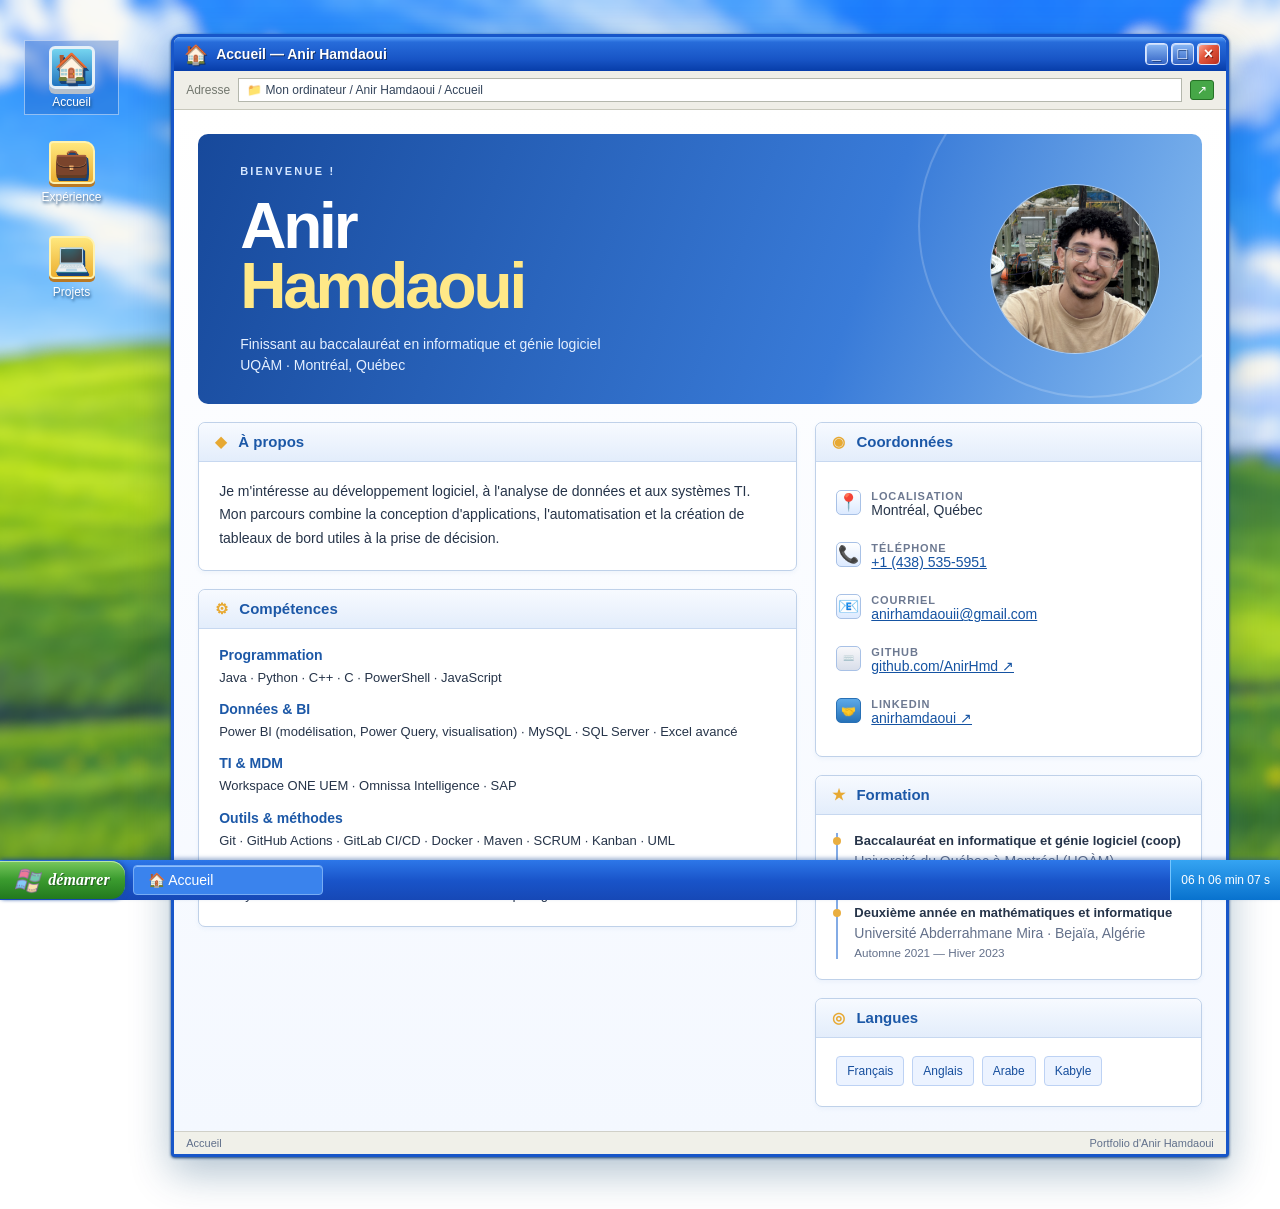
==== index.html @ f5b2ce9e "Add interactive Windows XP portfolio features" ====
<!doctype html>
<html lang="fr">
  <head>
    <meta charset="utf-8">
    <meta name="viewport" content="width=device-width,initial-scale=1">
    <meta name="theme-color" content="#245edb">
    <meta name="description" content="Portfolio d'Anir Hamdaoui — informatique, génie logiciel et analyse TI.">
    <title>
      Accueil • Anir Hamdaoui
    </title>
    <link rel="icon" href="favicon.svg" type="image/svg+xml">
    <link rel="stylesheet" href="style.css">
  </head>
  <body data-page="accueil">
    <div class="desktop">
      <!-- Navigation principale. -->
      <header class="desktop-icons" aria-label="Navigation principale">
        <a class="desktop-icon active" href="index.html" aria-current="page">
          <span class="icon-screen" aria-hidden="true">
            🏠
          </span>
          <span>
            Accueil
          </span>
        </a>
        <a class="desktop-icon" href="experience.html">
          <span class="icon-folder" aria-hidden="true">
            💼
          </span>
          <span>
            Expérience
          </span>
        </a>
        <a class="desktop-icon" href="projets.html">
          <span class="icon-folder" aria-hidden="true">
            💻
          </span>
          <span>
            Projets
          </span>
        </a>
      </header>
      <!-- Fenêtre Windows XP. -->
      <main class="window main-window" id="main-content">
        <div class="titlebar">
          <span class="title-icon" aria-hidden="true">
            🏠
          </span>
          <span class="title">
            Accueil — Anir Hamdaoui
          </span>
          <div class="window-buttons" aria-label="Commandes de la fenêtre">
            <span class="window-control" aria-hidden="true">_</span>
            <span class="window-control" aria-hidden="true">□</span>
            <button class="window-control close-button" type="button" aria-label="Fermer le site">×</button>
          </div>
        </div>
        <div class="address-bar">
          <span>
            Adresse
          </span>
          <div>
            📁 Mon ordinateur / Anir Hamdaoui / Accueil
          </div>
          <span class="go" aria-hidden="true">
            ↗
          </span>
        </div>
        <div class="window-body">
          <div class="xp-banner">
            <div>
              <span class="banner-kicker">
                Bienvenue !
              </span>
              <h1>
                Anir
                <br>
                <em>
                  Hamdaoui
                </em>
              </h1>
              <p>
                Finissant au baccalauréat en informatique et génie logiciel
                <br>
                UQÀM · Montréal, Québec
              </p>
            </div>
            <div class="avatar">
              <img src="portrait.jpg" alt="Portrait d'Anir Hamdaoui" width="170" height="170">
            </div>
          </div>
          <!-- Présentation, compétences et informations personnelles... -->
          <div class="home-grid">
            <div class="main-column">
              <section class="panel">
                <h2>
                  <span class="section-icon">
                    ◆
                  </span>
                  À propos
                </h2>
                <p>
                  Je m'intéresse au développement logiciel, à l'analyse de données et aux systèmes TI. Mon parcours combine la conception d'applications, l'automatisation et la création de tableaux de bord utiles à la prise de décision.
                </p>
              </section>
              <section class="panel">
                <h2>
                  <span class="section-icon">
                    ⚙
                  </span>
                  Compétences
                </h2>
                <div class="skills">
                  <div>
                    <strong>
                      Programmation
                    </strong>
                    <p>
                      Java · Python · C++ · C · PowerShell · JavaScript
                    </p>
                  </div>
                  <div>
                    <strong>
                      Données & BI
                    </strong>
                    <p>
                      Power BI (modélisation, Power Query, visualisation) · MySQL · SQL Server · Excel avancé
                    </p>
                  </div>
                  <div>
                    <strong>
                      TI & MDM
                    </strong>
                    <p>
                      Workspace ONE UEM · Omnissa Intelligence · SAP
                    </p>
                  </div>
                  <div>
                    <strong>
                      Outils & méthodes
                    </strong>
                    <p>
                      Git · GitHub Actions · GitLab CI/CD · Docker · Maven · SCRUM · Kanban · UML
                    </p>
                  </div>
                  <div>
                    <strong>
                      Analyse d'affaires
                    </strong>
                    <p>
                      Analyse fonctionnelle · Jira · documentation technique · gestion d'incidents
                    </p>
                  </div>
                </div>
              </section>
            </div>
            <aside class="side-column">
              <section class="panel">
                <h2>
                  <span class="section-icon">
                    ◉
                  </span>
                  Coordonnées
                </h2>
                <dl class="details">
                  <div class="contact-line">
                    <span class="contact-icon" aria-hidden="true">
                      📍
                    </span>
                    <div>
                      <dt>
                        Localisation
                      </dt>
                      <dd>
                        Montréal, Québec
                      </dd>
                    </div>
                  </div>
                  <div class="contact-line">
                    <span class="contact-icon" aria-hidden="true">
                      📞
                    </span>
                    <div>
                      <dt>
                        Téléphone
                      </dt>
                      <dd>
                        <a href="tel:+14385355951">
                          +1 (438) 535-5951
                        </a>
                      </dd>
                    </div>
                  </div>
                  <div class="contact-line">
                    <span class="contact-icon" aria-hidden="true">
                      📧
                    </span>
                    <div>
                      <dt>
                        Courriel
                      </dt>
                      <dd>
                        <a href="mailto:anirhamdaouii@gmail.com">
                          anirhamdaouii@gmail.com
                        </a>
                      </dd>
                    </div>
                  </div>
                  <div class="contact-line">
                    <span class="contact-icon brand-github" aria-hidden="true">
                      ⌨️
                    </span>
                    <div>
                      <dt>
                        GitHub
                      </dt>
                      <dd>
                        <a href="https://github.com/AnirHmd" target="_blank" rel="noopener noreferrer">
                          github.com/AnirHmd ↗
                        </a>
                      </dd>
                    </div>
                  </div>
                  <div class="contact-line">
                    <span class="contact-icon brand-linkedin" aria-hidden="true">
                      🤝
                    </span>
                    <div>
                      <dt>
                        LinkedIn
                      </dt>
                      <dd>
                        <a href="https://linkedin.com/in/anirhamdaoui" target="_blank" rel="noopener noreferrer">
                          anirhamdaoui ↗
                        </a>
                      </dd>
                    </div>
                  </div>
                </dl>
              </section>
              <section class="panel">
                <h2>
                  <span class="section-icon">
                    ★
                  </span>
                  Formation
                </h2>
                <div class="timeline">
                  <article>
                    <strong>
                      Baccalauréat en informatique et génie logiciel (coop)
                    </strong>
                    <span>
                      Université du Québec à Montréal (UQÀM)
                    </span>
                    <small>
                      Hiver 2024 — Automne 2026
                    </small>
                  </article>
                  <article>
                    <strong>
                      Deuxième année en mathématiques et informatique
                    </strong>
                    <span>
                      Université Abderrahmane Mira · Bejaïa, Algérie
                    </span>
                    <small>
                      Automne 2021 — Hiver 2023
                    </small>
                  </article>
                </div>
              </section>
              <section class="panel">
                <h2>
                  <span class="section-icon">
                    ◎
                  </span>
                  Langues
                </h2>
                <div class="languages">
                  <span>
                    Français
                  </span>
                  <span>
                    Anglais
                  </span>
                  <span>
                    Arabe
                  </span>
                  <span>
                    Kabyle
                  </span>
                </div>
              </section>
            </aside>
          </div>
        </div>
        <div class="statusbar">
          <span>
            Accueil
          </span>
          <span>
            Portfolio d'Anir Hamdaoui
          </span>
        </div>
      </main>
    </div>
    <!-- Barre des tâches persistante et horloge locale. -->
    <footer class="taskbar">
      <button class="start-button" type="button" aria-expanded="false" aria-controls="start-menu">
        <img src="windows-xp-logo.png" alt="" width="27" height="27">
        démarrer
      </button>
      <div class="task-item">
        <span aria-hidden="true">
          🏠
        </span>
        Accueil
      </div>
      <div class="task-spacer">
      </div>
      <span class="tray" id="clock" aria-label="Heure actuelle">
      </span>
    </footer>
    <!-- Navigation secondaire ouverte par le bouton Démarrer. -->
    <!-- Menu Démarrer inspiré de Windows XP. -->
    <div class="start-menu" id="start-menu" hidden>
      <div class="start-head">
        <img src="portrait.jpg" alt="Portrait d'Anir Hamdaoui" width="52" height="52">
        <div>
          <strong>Anir Hamdaoui</strong>
          <span>Portfolio personnel</span>
        </div>
      </div>
      <div class="start-menu-columns">
        <nav class="start-primary" aria-label="Pages du portfolio">
          <a href="index.html"><span class="start-icon">🏠</span><span><strong>Accueil</strong><small>Profil et compétences</small></span></a>
          <a href="experience.html"><span class="start-icon">💼</span><span><strong>Expérience</strong><small>Mon parcours professionnel</small></span></a>
          <a href="projets.html"><span class="start-icon">💻</span><span><strong>Projets</strong><small>Mes réalisations</small></span></a>
          <a href="mailto:anirhamdaouii@gmail.com"><span class="start-icon">📧</span><span><strong>Courriel</strong><small>Me contacter</small></span></a>
        </nav>
        <nav class="start-secondary" aria-label="Liens personnels">
          <a href="https://github.com/AnirHmd" target="_blank" rel="noopener noreferrer">⌨️ <span>Mon GitHub</span></a>
          <a href="https://linkedin.com/in/anirhamdaoui" target="_blank" rel="noopener noreferrer">🤝 <span>Mon LinkedIn</span></a>
          <a href="index.html#main-content">📄 <span>Mon profil</span></a>
        </nav>
      </div>
      <div class="start-foot">
        <span class="start-foot-hint">Windows XP Professionnel</span>
        <button class="power-button" type="button" data-shutdown>
          <span class="power-icon" aria-hidden="true">⏻</span>
          Arrêter l'ordinateur
        </button>
      </div>
    </div>
    <!-- Écran volontairement infini déclenché par Arrêter. -->
    <div class="xp-update-screen" id="xp-update-screen" hidden role="dialog" aria-modal="true" aria-labelledby="update-title">
      <div class="update-panel">
        <img src="windows-xp-logo.png" alt="" width="92" height="92">
        <p class="update-brand">Microsoft Windows <strong>xp</strong></p>
        <h2 id="update-title">Installation des mises à jour...</h2>
        <p>Veuillez patienter pendant que Windows installe les mises à jour.</p>
        <div class="update-progress" aria-label="Installation en cours"><span></span></div>
        <small>N'éteignez pas votre ordinateur.</small>
      </div>
    </div>
    <script src="app.js" defer>
    </script>
  </body>
</html>
---- style.css ----
/* Couleurs et typographie de base, inspirées de Windows XP. */
:root {
  font-family: Tahoma,Verdana,sans-serif;
  color: #263449;
  font-size: 14px;
}

* {
  box-sizing: border-box;
}

html {
  min-height: 100%;
}

body {
  margin: 0;
  min-height: 100vh;

  background-image: url("Fond portfolio.png");
  background-size: cover;
  background-position: center;
  background-repeat: no-repeat;
  background-attachment: fixed;
}

body:before {
  display: none;
}

/* Bureau et raccourcis de navigation. */
.desktop {
  position: relative;
  min-height: calc(100vh - 40px);
  padding: 34px clamp(18px,4vw,70px) 52px;
  max-width: 1500px;
  margin: auto;
}

.desktop-icons {
  position: absolute;
  top: 40px;
  left: 24px;
  display: grid;
  gap: 20px;
}

.desktop-icon {
  width: 95px;
  display: grid;
  justify-items: center;
  gap: 6px;
  padding: 5px;
  color: white;
  text-decoration: none;
  text-align: center;
  text-shadow: 1px 2px 3px #174575;
  font-size: 12px;
  border: 1px solid transparent;
}

.desktop-icon:hover,.desktop-icon.active {
  background: #1756bc55;
  border-color: #ffffff77;
}

.desktop-icon>span:first-child {
  width: 46px;
  height: 43px;
  display: grid;
  place-items: center;
  font: bold 28px Georgia;
  color: white;
  text-shadow: 1px 2px #17447b,2px 3px #17447b;
}

.icon-screen {
  background: linear-gradient(#75d4ef,#2075c0);
  border: 3px solid #e5f0f8;
  border-radius: 6px;
  box-shadow: 0 5px #b4bfcc;
}

.icon-folder {
  background: linear-gradient(#ffe77d,#ecaf31);
  border: 2px solid #fff2ae;
  border-radius: 4px 10px 5px 5px;
  box-shadow: 0 3px #ba7923;
}

/* Fenêtre principale et ses barres. */
.window {
  background: #f5f5ef;
  border: 3px solid #1756c9;
  border-radius: 9px 9px 4px 4px;
  box-shadow: 0 16px 40px #083c684f,0 1px 3px #163d74;
  overflow: hidden;
}

.main-window {
  margin-left: 120px;
  max-width: 1120px;
  min-height: 640px;
}

.titlebar {
  height: 34px;
  background: linear-gradient(#5aa2fa 0%,#276cda 15%,#1855c6 65%,#073da9);
  color: white;
  display: flex;
  align-items: center;
  padding: 0 6px 0 10px;
  gap: 8px;
  text-shadow: 1px 1px #12316b;
  font-weight: bold;
}

.title-icon {
  font-size: 19px;
  color: #ffe06b;
}

.title {
  flex: 1;
}

.window-buttons {
  display: flex;
  gap: 3px;
}

.window-buttons i {
  font: 700 16px Arial;
  width: 23px;
  height: 22px;
  border: 1px solid #d9e5fd;
  border-radius: 4px;
  background: linear-gradient(#8bb9f5,#3364c5);
  text-align: center;
  font-style: normal;
  line-height: 18px;
  box-shadow: inset 1px 1px #c5dbfc;
}

.window-buttons i:last-child {
  background: linear-gradient(#f5a089,#c8412a);
}

.address-bar {
  display: flex;
  align-items: center;
  gap: 8px;
  padding: 7px 12px;
  background: #efeee7;
  border-bottom: 1px solid #c8c8bc;
  color: #72776e;
  font-size: 12px;
}

.address-bar div {
  flex: 1;
  background: white;
  border: 1px solid #b4b7ad;
  padding: 4px 8px;
  color: #33445b;
  white-space: nowrap;
  overflow: hidden;
  text-overflow: ellipsis;
}

.address-bar .go {
  background: #46a747;
  color: white;
  border: 1px solid #267126;
  padding: 2px 6px;
  border-radius: 3px;
}

.window-body {
  background: linear-gradient(#fff 0%,#f4f8ff 100%);
  padding: 24px;
  min-height: 500px;
}

/* En-tête du profil sur la page d'accueil. */
.xp-banner {
  border-radius: 10px;
  background: linear-gradient(110deg,#17499b,#397bd8 65%,#87bcf0);
  min-height: 245px;
  display: flex;
  align-items: center;
  justify-content: space-between;
  padding: 28px 42px;
  color: white;
  overflow: hidden;
  position: relative;
}

.xp-banner:after {
  content: '';
  position: absolute;
  width: 340px;
  height: 340px;
  border: 2px solid #ffffff2e;
  border-radius: 50%;
  right: -60px;
  top: -80px;
}

.banner-kicker,.overline {
  font-size: 11px;
  font-weight: bold;
  text-transform: uppercase;
  letter-spacing: .2em;
  color: #d4e6ff;
}

.xp-banner h1 {
  font-size: clamp(40px,5vw,70px);
  line-height: .94;
  letter-spacing: -.05em;
  margin: 18px 0;
}

.xp-banner h1 em {
  font-style: normal;
  color: #ffe887;
}

.xp-banner p {
  line-height: 1.5;
  margin: 0;
  color: #e5f0ff;
}

.avatar {
  width: 170px;
  height: 170px;
  border-radius: 50%;
  background: #ffffff28;
  border: 1px solid #ffffff66;
  display: grid;
  place-items: center;
  z-index: 1;
  flex: none;
}

/* Colonnes de contenu : compétences, coordonnées et formation. */
.home-grid {
  display: grid;
  grid-template-columns: minmax(0,1.55fr) minmax(260px,1fr);
  gap: 18px;
  margin-top: 18px;
}

.main-column,.side-column {
  display: grid;
  align-content: start;
  gap: 18px;
}

.panel,.experience-card,.project-card {
  background: #fff;
  border: 1px solid #bfd1e9;
  border-radius: 7px;
  box-shadow: 0 2px 4px #bfd1e82e;
}

.panel {
  padding: 20px;
}

.panel h2 {
  margin: -20px -20px 18px;
  padding: 10px 16px;
  background: linear-gradient(#f7faff,#e3edfb);
  border-bottom: 1px solid #c7d8f0;
  border-radius: 7px 7px 0 0;
  color: #1c58a7;
  font-size: 15px;
}

.section-icon {
  color: #e7a933;
  margin-right: 7px;
}

.panel p {
  line-height: 1.65;
  margin: 0;
}

.tag-row span,.languages span {
  background: #ecf3ff;
  border: 1px solid #bdd2f4;
  color: #164e9d;
  border-radius: 4px;
  padding: 7px 10px;
  text-decoration: none;
  font-size: 12px;
}

.skills {
  display: grid;
  gap: 13px;
}

.skills strong {
  color: #1c58a7;
}

.skills p {
  font-size: 13px;
  margin-top: 4px;
}

.details {
  margin: 0;
  display: grid;
  gap: 4px;
}

.details dt {
  font-size: 11px;
  text-transform: uppercase;
  letter-spacing: .08em;
  color: #6d7991;
  font-weight: bold;
  margin-top: 8px;
}

.details dd {
  margin: 0;
  overflow-wrap: anywhere;
}

.details a,.panel a {
  color: #1553a2;
}

.timeline {
  border-left: 2px solid #83abe5;
  padding-left: 16px;
  display: grid;
  gap: 18px;
}

.timeline article {
  position: relative;
  display: grid;
  gap: 5px;
}

.timeline article:before {
  content: '';
  position: absolute;
  width: 8px;
  height: 8px;
  border-radius: 50%;
  background: #e9ae40;
  left: -21px;
  top: 4px;
}

.timeline strong {
  font-size: 13px;
}

.timeline span,.timeline small {
  color: #63708a;
}

.languages {
  display: flex;
  gap: 8px;
}

.statusbar {
  display: flex;
  justify-content: space-between;
  padding: 5px 12px;
  background: #f0f0e9;
  border-top: 1px solid #d0d0c8;
  font-size: 11px;
  color: #61708b;
}

.page-heading {
  display: flex;
  align-items: center;
  gap: 20px;
  margin: 8px 0 26px;
  padding-bottom: 20px;
  border-bottom: 1px solid #cbdcf0;
}

.page-mark {
  width: 70px;
  height: 70px;
  border: 1px solid #96b9ec;
  border-radius: 14px;
  background: linear-gradient(#fafdff,#d6e7ff);
  display: grid;
  place-items: center;
  color: #2b66ba;
  font-size: 34px;
  box-shadow: inset 1px 1px white;
}

.overline {
  color: #467cba;
}

.page-heading h1 {
  font-size: 38px;
  letter-spacing: -.04em;
  color: #164b9d;
  margin: 2px 0;
}

.page-heading p {
  margin: 0;
  color: #64748b;
}

/* Cartes des expériences professionnelles. */
.experience-list {
  display: grid;
  gap: 16px;
}

.experience-card {
  padding: 21px 24px;
  border-left: 4px solid #3877cd;
}

.experience-top {
  display: flex;
  justify-content: space-between;
  gap: 16px;
  align-items: start;
}

.type-tag {
  font-size: 10px;
  text-transform: uppercase;
  letter-spacing: .12em;
  color: #1d62b1;
  font-weight: bold;
}

.experience-card h2,.project-card h2 {
  color: #173e7b;
  font-size: 21px;
  margin: 7px 0 5px;
}

.company {
  font-size: 13px;
  color: #596d8a;
  margin: 0;
}

.date-tag {
  background: #f0f5fc;
  border: 1px solid #c9d8ef;
  border-radius: 4px;
  padding: 7px 9px;
  color: #375c90;
  font-size: 11px;
  white-space: nowrap;
}

.experience-card ul {
  margin: 18px 0;
  padding-left: 20px;
  line-height: 1.6;
}

.experience-card li+li {
  margin-top: 8px;
}

.experience-card.compact p {
  line-height: 1.6;
}

.tag-row {
  display: flex;
  gap: 7px;
  flex-wrap: wrap;
  margin-top: 16px;
}

.tag-row span {
  padding: 5px 8px;
}

/* Cartes des trois projets. */
.project-grid {
  display: grid;
  grid-template-columns: repeat(2,minmax(0,1fr));
  gap: 18px;
}

.project-card {
  overflow: hidden;
  display: flex;
  flex-direction: column;
}

.project-card:last-child {
  grid-column: 1/-1;
}

.project-illustration {
  height: 150px;
  position: relative;
  overflow: hidden;
  display: grid;
  place-items: center;
  background: linear-gradient(135deg,#194d9d,#75afea);
}

.project-illustration.monitor {
  background: linear-gradient(135deg,#2e778a,#7cc6cb);
}

.project-illustration.rentia {
  background: linear-gradient(135deg,#6957a3,#b4a0dc);
}

.project-glyph {
  position: relative;
  z-index: 1;
  font-size: 70px;
  font-weight: bold;
  color: #ffffffed;
  text-shadow: 0 4px 10px #173c6666;
}

.project-illustration:before,.project-illustration:after {
  content: '';
  position: absolute;
  border: 1px solid #ffffff4d;
  width: 220px;
  height: 220px;
  border-radius: 50%;
  right: -55px;
  top: -90px;
}

.project-illustration:after {
  right: auto;
  left: -80px;
  top: 60px;
}

.project-content {
  padding: 22px;
  flex: 1;
}

.project-subtitle {
  font-weight: bold;
  color: #536a88;
  margin: 0 0 14px;
}

.project-content>p:last-of-type {
  line-height: 1.6;
  margin: 0;
}

/* Barre des tâches et menu Démarrer. */
.taskbar {
  height: 40px;
  position: fixed;
  bottom: 0;
  left: 0;
  right: 0;
  z-index: 10;
  background: linear-gradient(#2d77e8,#1954c9 52%,#1648b6);
  display: flex;
  align-items: center;
  color: white;
  box-shadow: 0 -2px 4px #17479266;
}

.start-button {
  height: 38px;
  min-width: 125px;
  border: 0;
  border-radius: 0 14px 14px 0;
  background: linear-gradient(#79c85e,#3b9c2f 48%,#22791e);
  color: white;
  text-shadow: 1px 1px #256323;
  font: bold italic 16px Tahoma;
  cursor: pointer;
  box-shadow: inset 0 1px #b9e4a9,2px 0 4px #184da8;
}

.task-item {
  background: #3a83ed;
  border: 1px solid #77acf4;
  border-radius: 4px;
  padding: 6px 14px;
  margin-left: 8px;
  min-width: 190px;
  box-shadow: inset 0 1px #8fc0ff;
}

.task-spacer {
  flex: 1;
}

.tray {
  height: 100%;
  display: grid;
  place-items: center;
  min-width: 78px;
  background: linear-gradient(#35a4f2,#0872ce);
  border-left: 1px solid #74c5ff;
  font-size: 12px;
}

.start-menu {
  position: fixed;
  z-index: 12;
  bottom: 40px;
  left: 0;
  width: 290px;
  background: #fbfbf7;
  border: 2px solid #1d5dce;
  border-radius: 8px 8px 0 0;
  box-shadow: 5px -5px 20px #16396866;
  overflow: hidden;
}

.start-menu[hidden] {
  display: none;
}

.start-head {
  padding: 18px;
  background: linear-gradient(#4b97f3,#1954bd);
  font-size: 18px;
  font-weight: bold;
  color: white;
}

.start-menu>a,.start-foot a {
  display: block;
  padding: 12px 18px;
  text-decoration: none;
  color: #1d3d75;
}

.start-menu>a:hover,.start-foot a:hover {
  background: #dceafd;
}

.start-foot {
  border-top: 1px solid #bdcfee;
  background: #e6f0ff;
}

a:focus-visible,button:focus-visible {
  outline: 3px solid #ffbe31;
  outline-offset: 2px;
}

/* Le bureau et les fenêtres s'adaptent aux écrans étroits. */
@media(max-width:900px) {
  .desktop-icons {
    position: relative;
    top: auto;
    left: auto;
    display: flex;
    justify-content: center;
    gap: 12px;
    margin-bottom: 20px;
  }
  .main-window {
    margin: 0;
  }
  .desktop {
    padding: 18px 14px 58px;
  }
  .home-grid {
    grid-template-columns: 1fr 1fr;
  }
}

@media(max-width:680px) {
  .window-body {
    padding: 14px;
  }
  .xp-banner {
    padding: 24px;
    min-height: 220px;
  }
  .avatar {
    width: 85px;
    height: 85px;
  }
  .avatar-inner {
    width: 68px;
    height: 68px;
    font-size: 24px;
  }
  .home-grid,.project-grid {
    grid-template-columns: 1fr;
  }
  .project-card:last-child {
    grid-column: auto;
  }
  .page-heading h1 {
    font-size: 30px;
  }
  .experience-top {
    display: block;
  }
  .date-tag {
    display: inline-block;
    margin-top: 12px;
  }
  .task-item {
    min-width: 0;
    flex: 1;
    white-space: nowrap;
    overflow: hidden;
    text-overflow: ellipsis;
  }
  .address-bar>span:first-child {
    display: none;
  }
}

@media(max-width:440px) {
  .xp-banner h1 {
    font-size: 39px;
  }
  .xp-banner p {
    font-size: 12px;
  }
  .desktop-icon {
    width: 82px;
  }
  .panel {
    padding: 16px;
  }
  .panel h2 {
    margin: -16px -16px 16px;
  }
  .page-mark {
    display: none;
  }
  .task-item {
    font-size: 11px;
  }
  .start-button {
    min-width: 102px;
    font-size: 14px;
  }
}

/* Photo et détails personnels de la page d'accueil. */
.avatar {
  position: relative;
  overflow: hidden;
}

/* Le recadrage garde le visage centré tout en montrant davantage la photo. */
.avatar img {
  position: absolute;
  width: 185%;
  height: 185%;
  max-width: none;
  left: -54%;
  top: -17%;
  object-fit: cover;
}

.contact-line {
  display: grid;
  grid-template-columns: 26px minmax(0,1fr);
  align-items: start;
  gap: 9px;
  margin: 10px 0;
}

.contact-line .contact-icon {
  width: 25px;
  height: 25px;
  display: grid;
  place-items: center;
  border: 1px solid #a8c1e6;
  border-radius: 5px;
  background: linear-gradient(#fff,#dceaff);
  color: #1c5ba9;
  font-size: 17px;
  font-weight: bold;
  line-height: 1;
}

.contact-line .brand-github {
  font-size: 9px;
  background: linear-gradient(#f8f8fa,#d8deea);
  color: #263b59;
}

.contact-line .brand-linkedin {
  font: 700 12px Arial,sans-serif;
  background: linear-gradient(#5da9e8,#2672b8);
  color: white;
  border-color: #2870b5;
}

.contact-line dt {
  margin-top: 0;
}

.languages {
  flex-wrap: wrap;
}

.start-button {
  display: flex;
  align-items: center;
  justify-content: center;
  gap: 6px;
}

.start-button img {
  width: 27px;
  height: 27px;
  object-fit: contain;
}

@media(max-width:440px) {
  .start-button img {
    width: 23px;
    height: 23px;
  }
}

@media(max-width:440px) {
  .xp-banner {
    display: block;
    position: relative;
    min-height: 270px;
    padding: 18px;
  }
  .xp-banner .avatar {
    display: grid;
    position: absolute;
    right: 16px;
    top: 16px;
    width: 78px;
    height: 78px;
  }
  .xp-banner h1 {
    margin-top: 58px;
    font-size: 35px;
  }
  .xp-banner p {
    max-width: 260px;
  }
}

/* Commandes de fenêtre réellement interactives. */
.window-control{width:23px;height:22px;display:grid;place-items:center;padding:0;border:1px solid #d9e5fd;border-radius:4px;background:linear-gradient(#8bb9f5,#3364c5);color:#fff;box-shadow:inset 1px 1px #c5dbfc;font:700 16px/1 Arial,sans-serif}
.close-button{background:linear-gradient(135deg,#ffb19c 0%,#e4583e 42%,#b92d1c 100%);cursor:pointer;text-shadow:1px 1px #7d1e12}
.close-button:hover{filter:brightness(1.13)}
.close-button:active{transform:translateY(1px)}

/* Cartes repliables avec une animation proche d'une fenêtre XP. */
.expandable-card{transition:transform .28s ease,box-shadow .28s ease,border-color .28s ease}
.expandable-card.is-open{transform:scale(1.012);border-color:#246bcb;box-shadow:0 12px 26px #174b8940,0 0 0 2px #79aef0}
.card-summary{width:100%;display:flex;align-items:flex-start;justify-content:space-between;gap:18px;padding:0;border:0;background:transparent;color:inherit;font:inherit;text-align:left;cursor:pointer}
.summary-copy,.summary-meta,.project-preview{display:flex;flex-direction:column}
.summary-copy{min-width:0}.summary-meta{flex:0 0 auto;align-items:flex-end;gap:10px}
.card-title{margin:7px 0 5px;color:#173e7b;font-size:21px;line-height:1.2}
.toggle-cue{color:#1c5eaf;font-size:11px;font-weight:bold;white-space:nowrap}
.toggle-cue b{display:inline-block;margin-left:3px;font-size:16px;transition:transform .28s ease}
.is-open .toggle-cue b{transform:rotate(180deg)}
.card-details{display:grid;grid-template-rows:0fr;opacity:0;transition:grid-template-rows .36s ease,opacity .24s ease}
.card-details-inner{min-height:0;overflow:hidden}
.is-open .card-details{grid-template-rows:1fr;opacity:1}
.experience-card .card-details-inner{padding-top:0;transition:padding-top .3s ease}
.experience-card.is-open .card-details-inner{padding-top:4px}
.project-card{transition:transform .28s ease,box-shadow .28s ease}
.project-card.is-open{grid-column:1/-1}
.project-summary{display:grid;grid-template-columns:145px minmax(0,1fr);align-items:stretch}
.project-summary .project-illustration{width:145px;height:145px}
.project-preview{justify-content:center;padding:20px}
.project-preview .project-subtitle{margin-bottom:14px}
.project-preview .toggle-cue{margin-top:auto}
.project-details{padding:0 22px 22px}
.project-details p{line-height:1.65;margin:0}

/* Menu Démarrer à deux colonnes, comme Windows XP. */
.start-menu{width:min(430px,calc(100vw - 12px));color:#173664}
.start-head{display:flex;align-items:center;gap:12px;padding:12px 14px;border-bottom:2px solid #f5a54a}
.start-head img{width:52px;height:52px;object-fit:cover;object-position:53% 30%;border:2px solid #fff;border-radius:5px;box-shadow:1px 2px 4px #17427f}
.start-head div{display:grid;gap:3px}.start-head strong{color:#fff;font-size:18px;text-shadow:1px 1px #173c85}.start-head span{color:#dceaff;font-size:11px}
.start-menu-columns{display:grid;grid-template-columns:58% 42%;min-height:275px;background:#fff}
.start-menu nav{display:flex;flex-direction:column;padding:8px}
.start-menu a{text-decoration:none}
.start-primary a{display:grid;grid-template-columns:42px minmax(0,1fr);align-items:center;gap:8px;padding:8px 6px;color:#1d3559;border-radius:3px}
.start-primary a:hover,.start-secondary a:hover{background:#2e72d2;color:#fff}
.start-primary .start-icon{font-size:27px;text-align:center}
.start-primary a>span:last-child{display:grid;gap:3px}
.start-primary small{color:#78879b;font-size:10px}.start-primary a:hover small{color:#eaf3ff}
.start-secondary{border-left:1px solid #9ebee8;background:#d9e9fb}
.start-secondary a{display:flex;align-items:center;gap:8px;padding:11px 7px;color:#1c4378;border-radius:3px;font-size:12px;font-weight:bold}
.start-foot{min-height:48px;display:flex;align-items:center;justify-content:space-between;gap:10px;padding:7px 10px;border-top:2px solid #efaa4e;background:linear-gradient(#3e89e7,#1857bd)}
.start-foot-hint{color:#dbeaff;font-size:10px}
.power-button{display:flex;align-items:center;gap:6px;padding:5px 8px;border:0;background:transparent;color:#fff;font:12px Tahoma,sans-serif;cursor:pointer}
.power-button:hover{background:#ffffff20}
.power-icon{width:26px;height:26px;display:grid;place-items:center;border:1px solid #fff;border-radius:5px;background:linear-gradient(#ff9c57,#d94a18);box-shadow:inset 1px 1px #ffc09a;font-size:19px}
.tray{min-width:96px;padding:0 10px;font-variant-numeric:tabular-nums}

/* Écran de mise à jour infini après l'arrêt. */
.xp-update-screen{position:fixed;inset:0;z-index:1000;display:grid;place-items:center;padding:24px;background:#003399;color:#fff;text-align:center}
.xp-update-screen[hidden]{display:none}.update-panel{width:min(520px,100%)}
.update-panel img{width:92px;height:92px;object-fit:contain}.update-brand{margin:4px 0 38px;font:18px Arial,sans-serif}.update-brand strong{color:#f06b22;font-size:28px;font-style:italic}
.update-panel h2{margin:0 0 12px;font-size:24px;font-weight:normal}
.update-progress{width:min(320px,80vw);height:18px;margin:25px auto;overflow:hidden;border:2px solid #fff;background:#001d68}
.update-progress span{width:34%;height:100%;display:block;background:repeating-linear-gradient(90deg,#49c126 0 14px,#82e44f 14px 18px);animation:xp-update 1.4s linear infinite}
@keyframes xp-update{from{transform:translateX(-110%)}to{transform:translateX(300%)}}
body.is-updating{overflow:hidden}

@media(max-width:680px){.card-summary{display:grid}.summary-meta{align-items:flex-start}.project-summary{grid-template-columns:105px minmax(0,1fr)}.project-summary .project-illustration{width:105px;height:100%;min-height:145px}.project-glyph{font-size:48px}}
@media(max-width:460px){.start-menu-columns{grid-template-columns:1fr}.start-secondary{display:none!important}.start-foot-hint{display:none}.start-foot{justify-content:flex-end}}
@media(prefers-reduced-motion:reduce){.expandable-card,.card-details,.toggle-cue b{transition:none}}
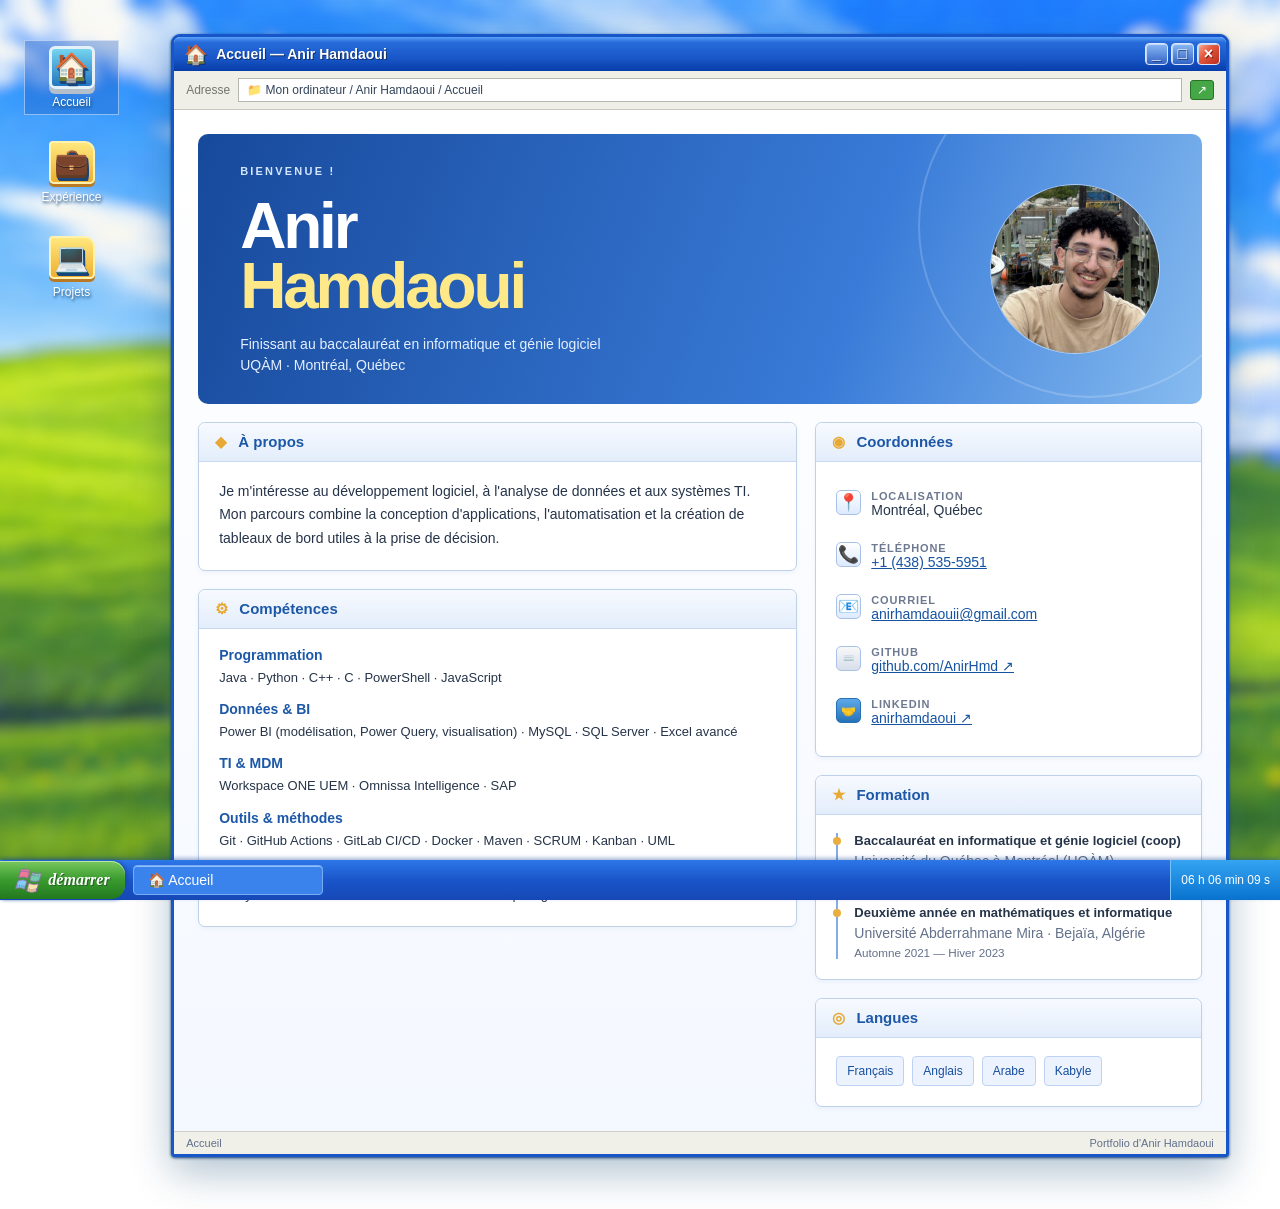
==== commit fc604cf7: "Add project list layout and persistent night mode" ====
--- a/index.html
+++ b/index.html
@@ -347,10 +347,16 @@
       </div>
       <div class="start-foot">
         <span class="start-foot-hint">Windows XP Professionnel</span>
-        <button class="power-button" type="button" data-shutdown>
-          <span class="power-icon" aria-hidden="true">⏻</span>
-          Arrêter l'ordinateur
-        </button>
+        <div class="start-actions">
+          <button class="night-mode-button" type="button" data-theme-toggle aria-pressed="false">
+            <span class="night-icon" aria-hidden="true">☾</span>
+            <span class="theme-label">Mode nuit</span>
+          </button>
+          <button class="power-button" type="button" data-shutdown>
+            <span class="power-icon" aria-hidden="true">⏻</span>
+            Arrêter
+          </button>
+        </div>
       </div>
     </div>
     <!-- Écran volontairement infini déclenché par Arrêter. -->
@@ -368,5 +374,4 @@
     </script>
   </body>
 </html>
-
 
--- a/style.css
+++ b/style.css
@@ -934,5 +934,231 @@
 
 @media(max-width:680px){.card-summary{display:grid}.summary-meta{align-items:flex-start}.project-summary{grid-template-columns:105px minmax(0,1fr)}.project-summary .project-illustration{width:105px;height:100%;min-height:145px}.project-glyph{font-size:48px}}
 @media(max-width:460px){.start-menu-columns{grid-template-columns:1fr}.start-secondary{display:none!important}.start-foot-hint{display:none}.start-foot{justify-content:flex-end}}
-@media(prefers-reduced-motion:reduce){.expandable-card,.card-details,.toggle-cue b{transition:none}}
-
+@media(prefers-reduced-motion:reduce){.expandable-card,.card-details,.toggle-cue b{transition:none}}
+
+/* Les projets reprennent la lecture verticale de la page Expérience. */
+body[data-page="projets"] .project-grid {
+  grid-template-columns: 1fr;
+}
+
+body[data-page="projets"] .project-card,
+body[data-page="projets"] .project-card:last-child,
+body[data-page="projets"] .project-card.is-open {
+  grid-column: auto;
+}
+
+body[data-page="projets"] .project-summary {
+  grid-template-columns: 165px minmax(0,1fr);
+}
+
+body[data-page="projets"] .project-summary .project-illustration {
+  width: 165px;
+  height: 145px;
+}
+
+/* Les commandes Nuit et Arrêter restent côte à côte. */
+.start-actions {
+  display: flex;
+  align-items: center;
+  gap: 4px;
+}
+
+.night-mode-button {
+  display: flex;
+  align-items: center;
+  gap: 6px;
+  padding: 5px 8px;
+  border: 0;
+  background: transparent;
+  color: #fff;
+  font: 12px Tahoma,sans-serif;
+  cursor: pointer;
+}
+
+.night-mode-button:hover {
+  background: #ffffff20;
+}
+
+.night-icon {
+  width: 26px;
+  height: 26px;
+  display: grid;
+  place-items: center;
+  border: 1px solid #fff;
+  border-radius: 5px;
+  background: linear-gradient(#65758e,#273142);
+  box-shadow: inset 1px 1px #aeb9c9;
+  font-size: 18px;
+}
+
+/* Thème nuit gris rétro, appliqué à toutes les pages. */
+body.night-mode {
+  color: #d8dee8;
+  background-image: linear-gradient(#05081233,#05081233),url("night-wallpaper.jpg");
+}
+
+body.night-mode .window {
+  background: #222730;
+  border-color: #5e6879;
+  box-shadow: 0 16px 42px #000b,0 0 0 1px #9aa4b2;
+}
+
+body.night-mode .titlebar,
+body.night-mode .taskbar,
+body.night-mode .start-head,
+body.night-mode .start-foot {
+  background: linear-gradient(#5b6471,#353c47 48%,#20252d);
+}
+
+body.night-mode .start-button {
+  background: linear-gradient(#596760,#34453e 48%,#26352f);
+  box-shadow: inset 0 1px #8da095,2px 0 4px #111;
+}
+
+body.night-mode .task-item {
+  background: #454d59;
+  border-color: #768190;
+  box-shadow: inset 0 1px #8e99a7;
+}
+
+body.night-mode .tray {
+  background: linear-gradient(#596573,#303844);
+  border-left-color: #8993a1;
+}
+
+body.night-mode .address-bar {
+  background: #343a43;
+  border-bottom-color: #161a20;
+  color: #bdc5d1;
+}
+
+body.night-mode .address-bar div {
+  background: #1d2229;
+  border-color: #697382;
+  color: #dbe1e9;
+}
+
+body.night-mode .window-body {
+  background: linear-gradient(#272d36,#1c2128);
+}
+
+body.night-mode .xp-banner {
+  background: linear-gradient(120deg,#202631,#3c4552 68%,#697383);
+}
+
+body.night-mode .panel,
+body.night-mode .experience-card,
+body.night-mode .project-card {
+  background: #2b313a;
+  border-color: #596474;
+  box-shadow: 0 3px 8px #0006;
+}
+
+body.night-mode .panel h2 {
+  background: linear-gradient(#414a57,#303740);
+  border-bottom-color: #596474;
+  color: #a9c9f7;
+}
+
+body.night-mode .skills strong,
+body.night-mode .card-title,
+body.night-mode .experience-card h2,
+body.night-mode .project-card h2,
+body.night-mode .page-heading h1 {
+  color: #c7dbfb;
+}
+
+body.night-mode .company,
+body.night-mode .page-heading p,
+body.night-mode .timeline span,
+body.night-mode .timeline small,
+body.night-mode .details dt,
+body.night-mode .project-subtitle {
+  color: #aeb9c8;
+}
+
+body.night-mode .page-heading {
+  border-bottom-color: #505b69;
+}
+
+body.night-mode .page-mark,
+body.night-mode .contact-line .contact-icon {
+  background: linear-gradient(#46505e,#2e353e);
+  border-color: #687688;
+  color: #b8d5ff;
+  box-shadow: inset 1px 1px #596676;
+}
+
+body.night-mode .tag-row span,
+body.night-mode .languages span,
+body.night-mode .date-tag {
+  background: #343d49;
+  border-color: #657286;
+  color: #bdd5f8;
+}
+
+body.night-mode .details a,
+body.night-mode .panel a,
+body.night-mode .toggle-cue,
+body.night-mode .type-tag {
+  color: #8bbcff;
+}
+
+body.night-mode .statusbar {
+  background: #242a31;
+  border-top-color: #4b5561;
+  color: #aeb8c5;
+}
+
+body.night-mode .start-menu {
+  border-color: #697587;
+  box-shadow: 5px -5px 22px #000a;
+}
+
+body.night-mode .start-menu-columns {
+  background: #262c34;
+}
+
+body.night-mode .start-primary a,
+body.night-mode .start-secondary a {
+  color: #dbe2ec;
+}
+
+body.night-mode .start-primary small {
+  color: #a8b2c0;
+}
+
+body.night-mode .start-secondary {
+  background: #343b45;
+  border-left-color: #5f6b7b;
+}
+
+body.night-mode .start-primary a:hover,
+body.night-mode .start-secondary a:hover {
+  background: #566273;
+}
+
+@media(max-width:680px) {
+  body[data-page="projets"] .project-summary {
+    grid-template-columns: 105px minmax(0,1fr);
+  }
+
+  body[data-page="projets"] .project-summary .project-illustration {
+    width: 105px;
+    height: 100%;
+  }
+}
+
+@media(max-width:460px) {
+  .start-actions {
+    width: 100%;
+    justify-content: flex-end;
+  }
+
+  .night-mode-button,
+  .power-button {
+    font-size: 11px;
+    padding-inline: 5px;
+  }
+}
+
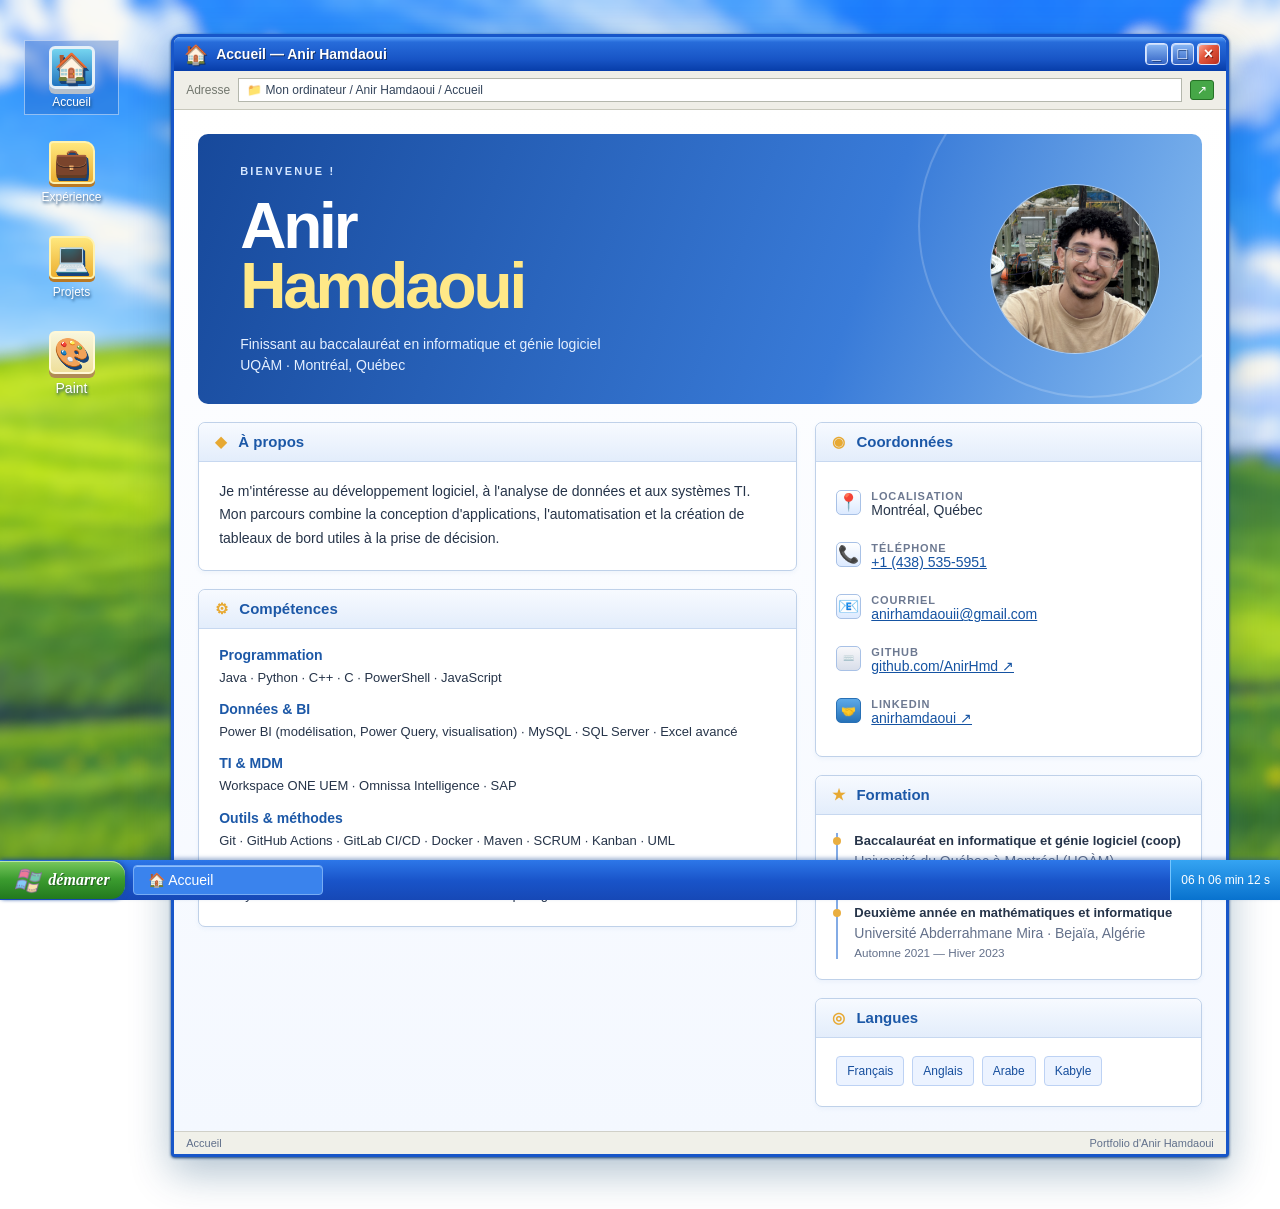
==== commit 758c4062: "Add Paint, idle screensaver, and English portfolio" ====
--- a/index.html
+++ b/index.html
@@ -348,6 +348,9 @@
       <div class="start-foot">
         <span class="start-foot-hint">Windows XP Professionnel</span>
         <div class="start-actions">
+          <button class="language-button" type="button" data-language-toggle aria-label="Switch to English">
+            <span aria-hidden="true">🌐</span><span class="language-label">English</span>
+          </button>
           <button class="night-mode-button" type="button" data-theme-toggle aria-pressed="false">
             <span class="night-icon" aria-hidden="true">☾</span>
             <span class="theme-label">Mode nuit</span>
@@ -370,8 +373,10 @@
         <small>N'éteignez pas votre ordinateur.</small>
       </div>
     </div>
+    <script src="translations.js" defer></script>
     <script src="app.js" defer>
     </script>
+    <script src="extras.js" defer></script>
   </body>
 </html>
 
--- a/style.css
+++ b/style.css
@@ -1161,4 +1161,335 @@
     padding-inline: 5px;
   }
 }
-
+
+/* Raccourcis et fenêtre Paint. */
+.paint-shortcut {
+  border: 1px solid transparent;
+  background: transparent;
+  cursor: pointer;
+  font: inherit;
+}
+
+.icon-paint {
+  background: linear-gradient(#f8f6dd,#efdf9b);
+  border: 2px solid #fff8d7;
+  border-radius: 6px;
+  box-shadow: 0 4px #b18b55;
+}
+
+.start-paint-link {
+  display: grid;
+  grid-template-columns: 42px minmax(0,1fr);
+  align-items: center;
+  gap: 8px;
+  padding: 8px 6px;
+  border: 0;
+  border-radius: 3px;
+  background: transparent;
+  color: #1d3559;
+  text-align: left;
+  font: inherit;
+  cursor: pointer;
+}
+
+.start-paint-link:hover {
+  background: #2e72d2;
+  color: #fff;
+}
+
+.start-paint-link>span:last-child {
+  display: grid;
+  gap: 3px;
+}
+
+.start-paint-link small {
+  color: #78879b;
+  font-size: 10px;
+}
+
+.start-paint-link:hover small {
+  color: #eaf3ff;
+}
+
+.paint-window {
+  position: fixed;
+  z-index: 30;
+  top: 50%;
+  left: 50%;
+  width: min(760px,calc(100vw - 24px));
+  max-height: min(760px,calc(100vh - 56px));
+  display: flex;
+  flex-direction: column;
+  transform: translate(-50%,-50%);
+  border: 3px solid #1756c9;
+  border-radius: 9px 9px 4px 4px;
+  background: #ece9d8;
+  color: #24344a;
+  box-shadow: 0 20px 70px #071a3fb3;
+  overflow: hidden;
+}
+
+.paint-window[hidden],.screen-saver[hidden] {
+  display: none;
+}
+
+.paint-titlebar {
+  flex: none;
+  min-height: 34px;
+  display: flex;
+  align-items: center;
+  gap: 8px;
+  padding: 3px 6px 3px 10px;
+  background: linear-gradient(#5aa2fa,#1b59c7 65%,#073da9);
+  color: #fff;
+  text-shadow: 1px 1px #12316b;
+}
+
+.paint-titlebar strong {
+  flex: 1;
+}
+
+.paint-close {
+  width: 25px;
+  height: 24px;
+  border: 1px solid #ffd7ce;
+  border-radius: 4px;
+  background: linear-gradient(#f5a089,#c8412a);
+  color: #fff;
+  font: bold 18px Arial,sans-serif;
+  cursor: pointer;
+}
+
+.paint-toolbar,.paint-footer {
+  display: flex;
+  align-items: center;
+  flex-wrap: wrap;
+  gap: 8px;
+  padding: 9px 11px;
+  background: #ece9d8;
+}
+
+.paint-toolbar label {
+  display: flex;
+  align-items: center;
+  gap: 5px;
+  font-size: 12px;
+}
+
+.paint-toolbar input[type=color] {
+  width: 35px;
+  height: 29px;
+  padding: 2px;
+}
+
+.paint-toolbar input[type=range] {
+  width: 90px;
+}
+
+.paint-toolbar button,.paint-actions button {
+  min-height: 30px;
+  padding: 4px 9px;
+  border: 1px solid #8d9eae;
+  border-radius: 3px;
+  background: linear-gradient(#fff,#d9e1ec);
+  color: #253a59;
+  font: 12px Tahoma,sans-serif;
+  cursor: pointer;
+}
+
+.paint-toolbar button:hover,.paint-actions button:hover {
+  border-color: #246ac1;
+  background: linear-gradient(#fff,#c8dbf6);
+}
+
+.paint-eraser[aria-pressed=true] {
+  background: #bcd4f4;
+  border-color: #1855ae;
+}
+
+.paint-canvas-wrap {
+  min-height: 0;
+  overflow: auto;
+  padding: 10px;
+  background: #c6cad2;
+}
+
+.paint-canvas {
+  display: block;
+  width: 100%;
+  height: auto;
+  aspect-ratio: 5 / 3;
+  border: 1px solid #8d949f;
+  background: #fff;
+  touch-action: none;
+  cursor: crosshair;
+}
+
+.paint-footer {
+  justify-content: space-between;
+  border-top: 1px solid #a2acb8;
+}
+
+.paint-status {
+  flex: 1;
+  min-width: 180px;
+  font-size: 11px;
+}
+
+.paint-actions {
+  display: flex;
+  flex-wrap: wrap;
+  gap: 6px;
+}
+
+.language-button {
+  display: flex;
+  align-items: center;
+  gap: 5px;
+  padding: 5px 6px;
+  border: 0;
+  background: transparent;
+  color: #fff;
+  font: 12px Tahoma,sans-serif;
+  cursor: pointer;
+}
+
+.language-button:hover {
+  background: #ffffff20;
+}
+
+.language-button span:first-child {
+  font-size: 21px;
+  line-height: 25px;
+}
+
+/* Trois actions occupent désormais toute la barre inférieure du menu. */
+.start-foot-hint {
+  display: none;
+}
+
+.start-foot {
+  justify-content: flex-end;
+}
+
+.start-actions {
+  white-space: nowrap;
+}
+
+/* Le bureau est masqué pendant l'écran de veille, qui se ferme au mouvement. */
+.screen-saver {
+  position: fixed;
+  inset: 0;
+  z-index: 900;
+  display: grid;
+  place-items: center;
+  align-content: center;
+  gap: 20px;
+  padding: 24px;
+  background: radial-gradient(circle at 50% 40%,#294572,#07152c 60%,#030b18);
+  color: #f3f7ff;
+  text-align: center;
+}
+
+.screen-saver-mark {
+  display: grid;
+  justify-items: center;
+  gap: 5px;
+  animation: saver-float 7s ease-in-out infinite alternate;
+}
+
+.screen-saver-mark img {
+  width: 100px;
+  height: 100px;
+  object-fit: contain;
+}
+
+.screen-saver-mark strong {
+  font: bold italic clamp(32px,6vw,58px) Tahoma,sans-serif;
+  text-shadow: 0 3px 12px #0009;
+}
+
+.screen-saver-mark span {
+  color: #b6cce9;
+}
+
+.screen-saver>p {
+  position: absolute;
+  bottom: 26px;
+  margin: 0;
+  font-size: 12px;
+  color: #b6cce9;
+}
+
+@keyframes saver-float {
+  from { transform: translate(-24px,-12px); }
+  to { transform: translate(24px,18px); }
+}
+
+body.screen-saver-active {
+  overflow: hidden;
+}
+
+body.night-mode .paint-window {
+  background: #303740;
+  border-color: #697587;
+  color: #dbe2ec;
+}
+
+body.night-mode .paint-titlebar {
+  background: linear-gradient(#5b6471,#353c47 48%,#20252d);
+}
+
+body.night-mode .paint-toolbar,
+body.night-mode .paint-footer {
+  background: #303740;
+}
+
+body.night-mode .paint-canvas-wrap {
+  background: #1d232a;
+}
+
+body.night-mode .start-paint-link {
+  color: #dbe2ec;
+}
+
+body.night-mode .start-paint-link small {
+  color: #a8b2c0;
+}
+
+body.night-mode .start-paint-link:hover {
+  background: #566273;
+}
+
+@media(max-width:600px) {
+  .paint-window {
+    max-height: calc(100vh - 48px);
+  }
+  .paint-toolbar,.paint-footer {
+    gap: 5px;
+    padding: 6px;
+  }
+  .paint-status {
+    min-width: 100%;
+  }
+  .start-foot-hint {
+    display: none;
+  }
+}
+
+@media(max-width:380px) {
+  .start-actions {
+    gap: 0;
+  }
+  .language-button,.night-mode-button,.power-button {
+    padding-inline: 3px;
+    font-size: 10px;
+  }
+}
+
+@media(prefers-reduced-motion:reduce) {
+  .screen-saver-mark {
+    animation: none;
+  }
+}
+
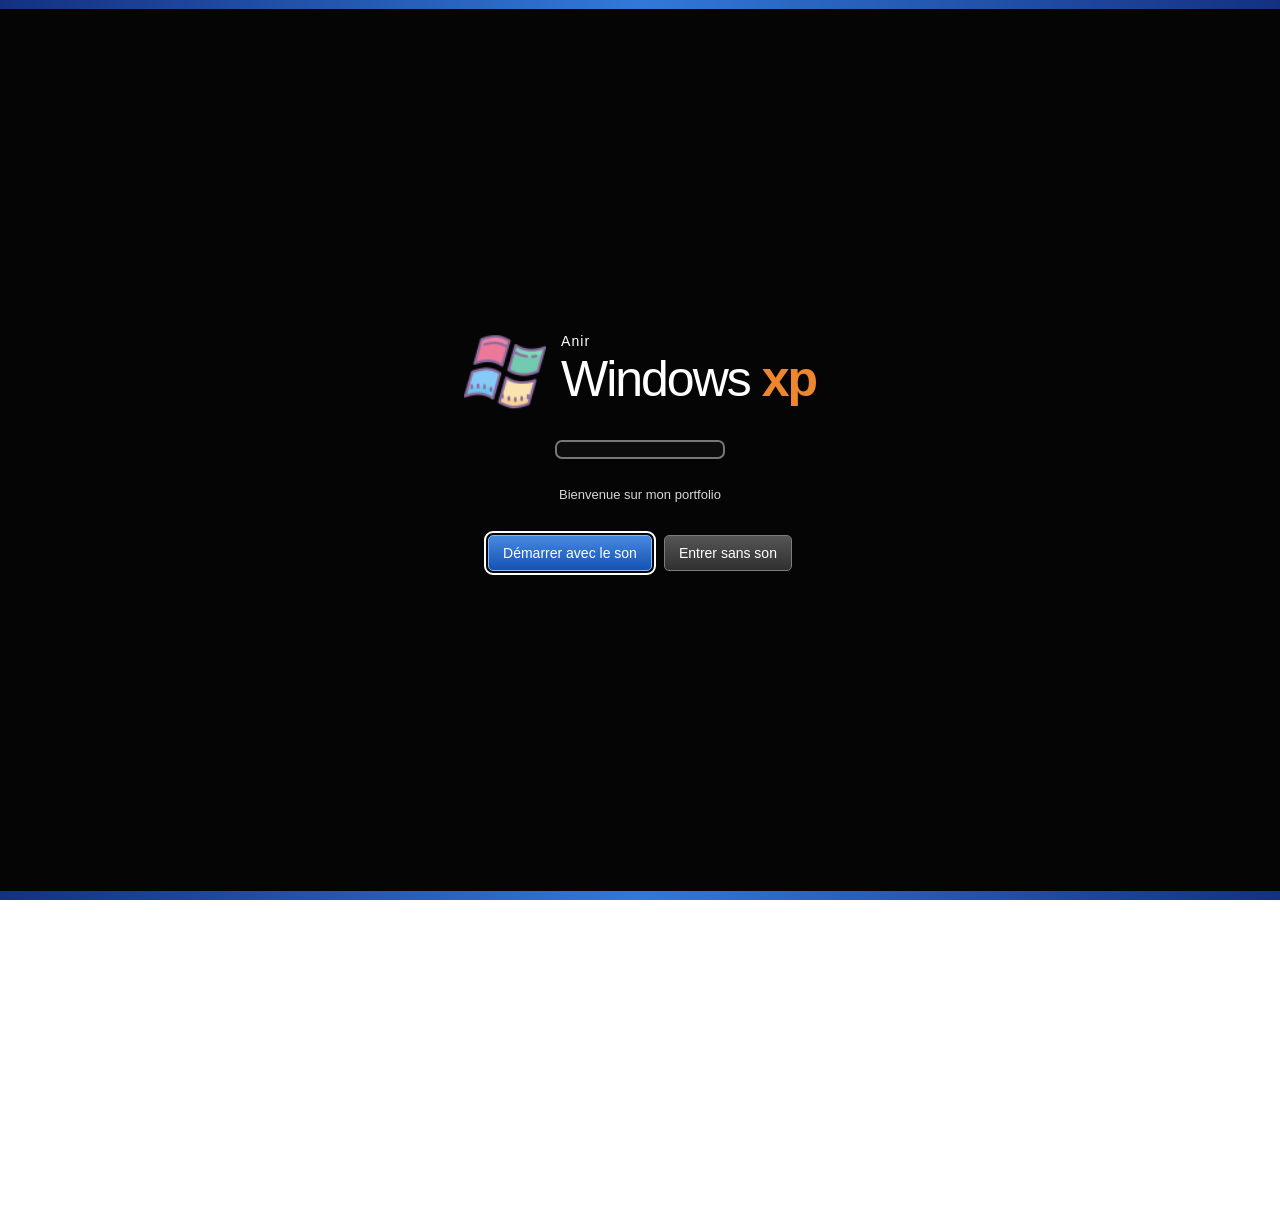
==== commit 0b73e44e: "Add XP startup screen and keep Paint in Start menu" ====
--- a/index.html
+++ b/index.html
@@ -9,6 +9,7 @@
       Accueil • Anir Hamdaoui
     </title>
     <link rel="icon" href="favicon.svg" type="image/svg+xml">
+    <script src="boot.js"></script>
     <link rel="stylesheet" href="style.css">
   </head>
   <body data-page="accueil">
@@ -379,4 +380,3 @@
     <script src="extras.js" defer></script>
   </body>
 </html>
-
--- a/style.css
+++ b/style.css
@@ -1162,21 +1162,7 @@
   }
 }
 
-/* Raccourcis et fenêtre Paint. */
-.paint-shortcut {
-  border: 1px solid transparent;
-  background: transparent;
-  cursor: pointer;
-  font: inherit;
-}
-
-.icon-paint {
-  background: linear-gradient(#f8f6dd,#efdf9b);
-  border: 2px solid #fff8d7;
-  border-radius: 6px;
-  box-shadow: 0 4px #b18b55;
-}
-
+/* Entrée du menu Démarrer et fenêtre Paint. */
 .start-paint-link {
   display: grid;
   grid-template-columns: 42px minmax(0,1fr);
@@ -1492,4 +1478,141 @@
     animation: none;
   }
 }
-
+/* Écran de démarrage affiché à la première ouverture de l'onglet. */
+.boot-pending body > :not(.boot-screen) {
+  visibility: hidden;
+}
+
+.boot-screen {
+  position: fixed;
+  inset: 0;
+  z-index: 2000;
+  display: grid;
+  grid-template-rows: 9px 1fr 9px;
+  background: #050505;
+  color: #fff;
+  font-family: Tahoma, Arial, sans-serif;
+  visibility: visible;
+}
+
+.boot-top-line,.boot-bottom-line {
+  background: linear-gradient(90deg,#143081,#3179d9,#143081);
+}
+
+.boot-content {
+  display: flex;
+  flex-direction: column;
+  align-items: center;
+  justify-content: center;
+  gap: 28px;
+  padding: 24px;
+}
+
+.boot-brand {
+  display: flex;
+  align-items: center;
+  gap: 15px;
+}
+
+.boot-brand img {
+  width: 82px;
+  height: 82px;
+  object-fit: contain;
+}
+
+.boot-brand div {
+  display: flex;
+  flex-direction: column;
+  gap: 1px;
+}
+
+.boot-brand span {
+  font-size: 14px;
+  letter-spacing: .08em;
+}
+
+.boot-brand strong {
+  font-size: clamp(30px,6vw,50px);
+  font-weight: 500;
+  letter-spacing: -.04em;
+  white-space: nowrap;
+}
+
+.boot-brand em {
+  color: #ed862e;
+  font-style: normal;
+  font-weight: 700;
+}
+
+.boot-progress {
+  width: 170px;
+  height: 19px;
+  display: flex;
+  align-items: center;
+  gap: 7px;
+  overflow: hidden;
+  padding: 2px 4px;
+  border: 2px solid #777;
+  border-radius: 7px;
+  background: #0c0c0c;
+}
+
+.boot-progress span {
+  width: 18px;
+  height: 11px;
+  flex: none;
+  border-radius: 2px;
+  background: linear-gradient(#81b5ff,#1350c3 60%,#072a84);
+  box-shadow: 0 0 5px #225ac8;
+  transform: translateX(-80px);
+}
+
+.boot-running .boot-progress span {
+  animation: boot-loading 1.25s linear infinite;
+}
+
+@keyframes boot-loading {
+  from { transform: translateX(-80px); }
+  to { transform: translateX(190px); }
+}
+
+.boot-message {
+  min-height: 20px;
+  margin: 0;
+  font-size: 13px;
+  color: #d7d7d7;
+}
+
+.boot-actions {
+  display: flex;
+  flex-wrap: wrap;
+  justify-content: center;
+  gap: 12px;
+}
+
+.boot-actions[hidden] { display: none; }
+
+.boot-actions button {
+  min-height: 36px;
+  padding: 7px 14px;
+  border: 1px solid #87b7f5;
+  border-radius: 5px;
+  background: linear-gradient(#4789df,#1552b3);
+  color: #fff;
+  font: inherit;
+  cursor: pointer;
+}
+
+.boot-actions .boot-silent {
+  border-color: #7c7c7c;
+  background: linear-gradient(#555,#303030);
+}
+
+.boot-actions button:hover,.boot-actions button:focus-visible {
+  outline: 2px solid #fff;
+  outline-offset: 2px;
+}
+
+@media (prefers-reduced-motion: reduce) {
+  .boot-running .boot-progress span { animation: none; transform: none; }
+}
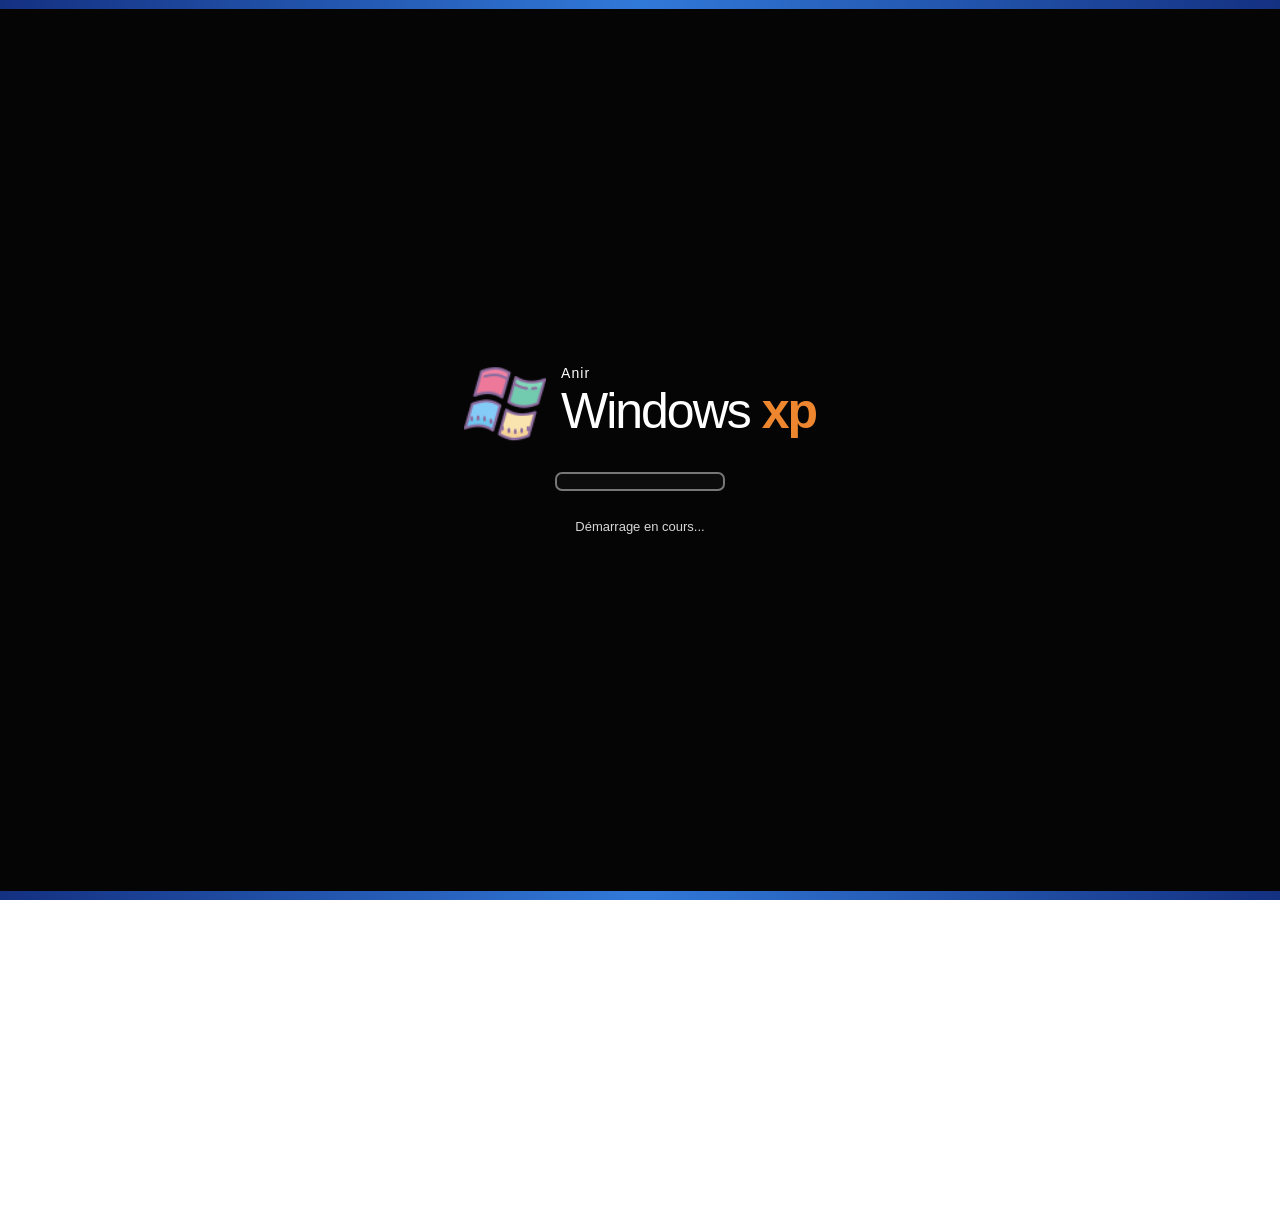
==== commit 4ea4a54f: "Auto-start XP intro and update Start menu clock" ====
--- a/index.html
+++ b/index.html
@@ -320,7 +320,7 @@
       </div>
       <div class="task-spacer">
       </div>
-      <span class="tray" id="clock" aria-label="Heure actuelle">
+      <span class="tray" id="clock" aria-label="Heure et date actuelles">
       </span>
     </footer>
     <!-- Navigation secondaire ouverte par le bouton Démarrer. -->
@@ -338,12 +338,11 @@
           <a href="index.html"><span class="start-icon">🏠</span><span><strong>Accueil</strong><small>Profil et compétences</small></span></a>
           <a href="experience.html"><span class="start-icon">💼</span><span><strong>Expérience</strong><small>Mon parcours professionnel</small></span></a>
           <a href="projets.html"><span class="start-icon">💻</span><span><strong>Projets</strong><small>Mes réalisations</small></span></a>
-          <a href="mailto:anirhamdaouii@gmail.com"><span class="start-icon">📧</span><span><strong>Courriel</strong><small>Me contacter</small></span></a>
         </nav>
         <nav class="start-secondary" aria-label="Liens personnels">
           <a href="https://github.com/AnirHmd" target="_blank" rel="noopener noreferrer">⌨️ <span>Mon GitHub</span></a>
           <a href="https://linkedin.com/in/anirhamdaoui" target="_blank" rel="noopener noreferrer">🤝 <span>Mon LinkedIn</span></a>
-          <a href="index.html#main-content">📄 <span>Mon profil</span></a>
+          <a href="mailto:anirhamdaouii@gmail.com">📧 <span>Courriel</span></a>
         </nav>
       </div>
       <div class="start-foot">
--- a/style.css
+++ b/style.css
@@ -920,7 +920,9 @@
 .power-button{display:flex;align-items:center;gap:6px;padding:5px 8px;border:0;background:transparent;color:#fff;font:12px Tahoma,sans-serif;cursor:pointer}
 .power-button:hover{background:#ffffff20}
 .power-icon{width:26px;height:26px;display:grid;place-items:center;border:1px solid #fff;border-radius:5px;background:linear-gradient(#ff9c57,#d94a18);box-shadow:inset 1px 1px #ffc09a;font-size:19px}
-.tray{min-width:96px;padding:0 10px;font-variant-numeric:tabular-nums}
+.tray{min-width:112px;padding:0 10px;font-variant-numeric:tabular-nums;display:flex;flex-direction:column;justify-content:center;gap:1px;line-height:1.1}
+.tray-time{font-size:12px;font-weight:bold}
+.tray-date{font-size:10px;opacity:.9}
 
 /* Écran de mise à jour infini après l'arrêt. */
 .xp-update-screen{position:fixed;inset:0;z-index:1000;display:grid;place-items:center;padding:24px;background:#003399;color:#fff;text-align:center}
@@ -933,7 +935,7 @@
 body.is-updating{overflow:hidden}
 
 @media(max-width:680px){.card-summary{display:grid}.summary-meta{align-items:flex-start}.project-summary{grid-template-columns:105px minmax(0,1fr)}.project-summary .project-illustration{width:105px;height:100%;min-height:145px}.project-glyph{font-size:48px}}
-@media(max-width:460px){.start-menu-columns{grid-template-columns:1fr}.start-secondary{display:none!important}.start-foot-hint{display:none}.start-foot{justify-content:flex-end}}
+@media(max-width:460px){.start-menu{max-height:calc(100vh - 40px);overflow-y:auto}.start-menu-columns{grid-template-columns:1fr}.start-secondary{border-left:0;border-top:1px solid #9ebee8}.start-foot-hint{display:none}.start-foot{justify-content:flex-end}}
 @media(prefers-reduced-motion:reduce){.expandable-card,.card-details,.toggle-cue b{transition:none}}
 
 /* Les projets reprennent la lecture verticale de la page Expérience. */
@@ -1583,36 +1585,6 @@
   color: #d7d7d7;
 }
 
-.boot-actions {
-  display: flex;
-  flex-wrap: wrap;
-  justify-content: center;
-  gap: 12px;
-}
-
-.boot-actions[hidden] { display: none; }
-
-.boot-actions button {
-  min-height: 36px;
-  padding: 7px 14px;
-  border: 1px solid #87b7f5;
-  border-radius: 5px;
-  background: linear-gradient(#4789df,#1552b3);
-  color: #fff;
-  font: inherit;
-  cursor: pointer;
-}
-
-.boot-actions .boot-silent {
-  border-color: #7c7c7c;
-  background: linear-gradient(#555,#303030);
-}
-
-.boot-actions button:hover,.boot-actions button:focus-visible {
-  outline: 2px solid #fff;
-  outline-offset: 2px;
-}
-
 @media (prefers-reduced-motion: reduce) {
   .boot-running .boot-progress span { animation: none; transform: none; }
 }
